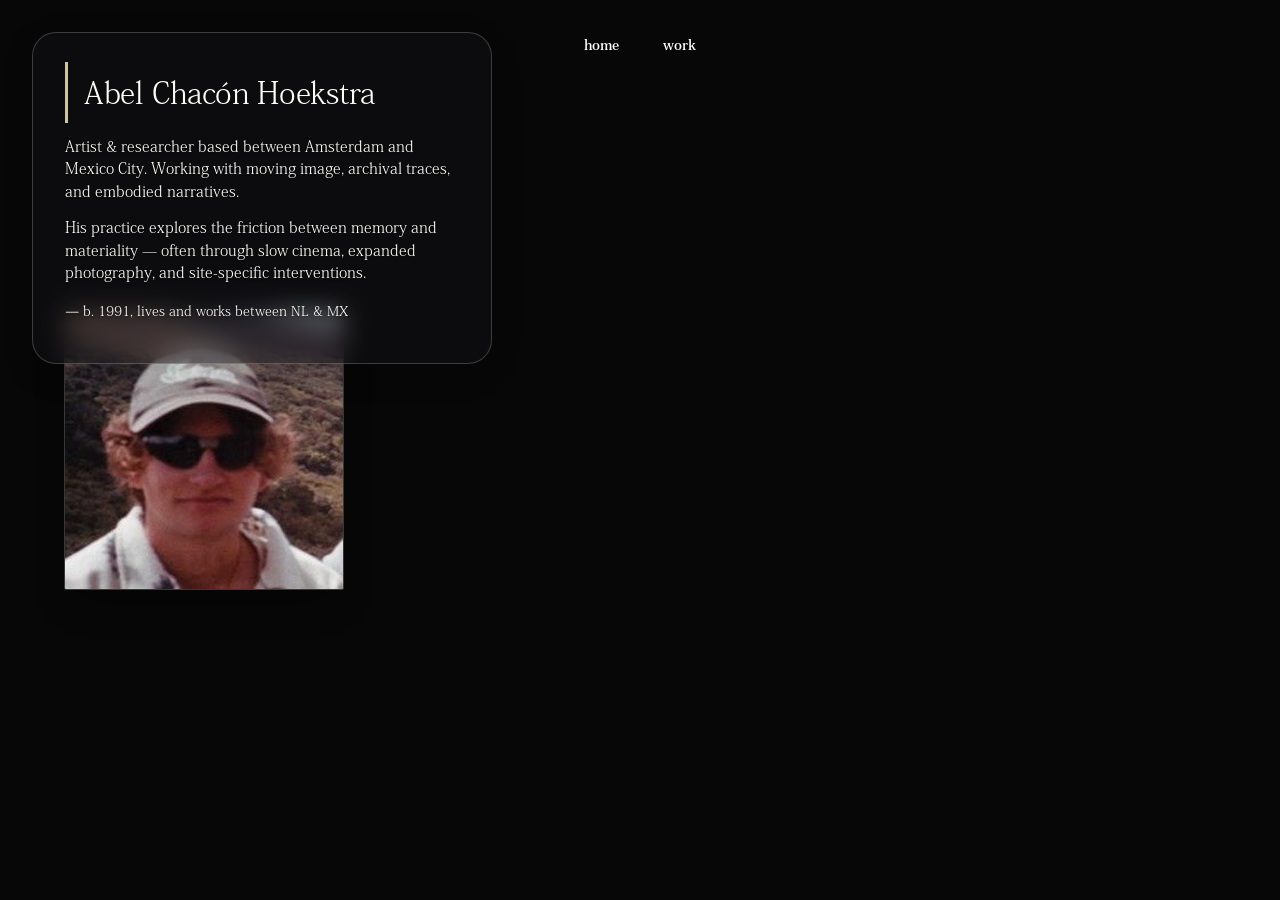
==== about.html @ 02462714 "abe" ====
<!DOCTYPE html>
<html lang="en">
<head>
    <meta charset="UTF-8">
    <meta name="viewport" content="width=device-width, initial-scale=1.0, viewport-fit=cover">
    <title>Abel Chacón Hoekstra — About</title>
    <link rel="stylesheet" href="styles.css">
    <style>
        /* ------------------------------
           ABOUT PAGE SPECIFIC STYLES
           (keeps global styles untouched)
        -------------------------------- */
        body.about-page {
            overflow: hidden;
            position: relative;
            background-color: #0a0a0a; /* fallback */
        }

        /* ---- VIDEO BACKGROUND (local file from repo) ---- */
        .bg-video {
            position: fixed;
            top: 0;
            left: 0;
            width: 100%;
            height: 100%;
            object-fit: cover;
            z-index: -2;
            opacity: 0.85; /* subtle fade for readability */
        }

        /* optional dark overlay to ensure text stands out */
        .video-overlay {
            position: fixed;
            top: 0;
            left: 0;
            width: 100%;
            height: 100%;
            background: rgba(0, 0, 0, 0.3);
            z-index: -1;
            pointer-events: none;
        }

        /* ----- PORTRAIT IMAGE (middle left) ----- */
        .portrait {
            position: fixed;
            left: 5%;
            top: 50%;
            transform: translateY(-50%);
            width: min(280px, 38vw);
            height: auto;
            border-radius: 2px;
            box-shadow: 0 20px 35px -12px rgba(0,0,0,0.4);
            transition: transform 0.3s ease;
            z-index: 15;
            border: 1px solid rgba(255,255,240,0.2);
        }

        /* subtle hover effect (optional) */
        .portrait:hover {
            transform: translateY(-50%) scale(1.01);
        }

        /* ----- TEXT PANEL (top left, blurred glass layer) ----- */
        .about-text {
            position: fixed;
            top: 2rem;
            left: 2rem;
            max-width: 460px;
            width: 90%;
            padding: 1.8rem 2rem;
            background: rgba(20, 20, 25, 0.45);
            backdrop-filter: blur(12px);
            -webkit-backdrop-filter: blur(12px);
            border-radius: 24px;
            border: 1px solid rgba(255, 255, 245, 0.2);
            box-shadow: 0 10px 30px rgba(0,0,0,0.2);
            font-family: KozMinPro, 'Times New Roman', serif;
            color: #fefef7;
            z-index: 20;
            pointer-events: none;   /* allows clicking through to nav if needed, but nav is higher */
        }

        .about-text h1 {
            font-size: 1.9rem;
            font-weight: 300;
            letter-spacing: -0.3px;
            margin-bottom: 0.5rem;
            border-left: 3px solid rgba(255,245,200,0.8);
            padding-left: 1rem;
        }

        .about-text p {
            font-size: 0.95rem;
            line-height: 1.5;
            font-weight: 300;
            margin: 0.8rem 0;
            text-shadow: 0 1px 2px rgba(0,0,0,0.2);
        }


    </style>
</head>
<body class="about-page">
    <!-- LOCAL VIDEO BACKGROUND (stored in your repo) 
         =================================================
         Replace "video/background.mp4" with the actual path to your video file.
         Supported formats: .mp4, .webm, .mov. 
         If you want a fallback image, add poster="path/to/poster.jpg"
    -->
    <video class="bg-video" autoplay loop muted playsinline>
        <source src="asserts/abel_backgroundcompress.mov" type="video/mp4">
        <!-- add additional source if needed, e.g. webm -->
        Your browser does not support the video tag.
    </video>
    <div class="video-overlay"></div>

    <!-- PORTRAIT IMAGE (middle left) 
         change src to your own image inside repo (e.g., "images/portrait.jpg")
    -->
    <img class="portrait" 
         src="asserts/abel.jpg" 
         alt="Abel Chacón Hoekstra portrait"
            loading="lazy">
    <!-- TEXT CONTENT with blurred glass effect (top left) -->
    <div class="about-text">
        <h1>Abel Chacón Hoekstra</h1>
        <p>Artist & researcher based between Amsterdam and Mexico City. Working with moving image, archival traces, and embodied narratives.</p>
        <p>His practice explores the friction between memory and materiality — often through slow cinema, expanded photography, and site-specific interventions.</p>
        <p style="font-size:0.85rem; margin-top:1rem;">⸻  b. 1991, lives and works between NL & MX</p>
    </div>

    <!-- NAVIGATION (home + work) 
         consistent with other pages, but placed at bottom-center for clarity 
    -->
    <div class="links-container2">
        <a href="index.html" class="nav-link">home</a>
        <a href="work.html" class="nav-link">work</a>
    </div>

    <!-- 
        INSTRUCTIONS FOR CUSTOMIZATION (GitHub Pages ready)
        ------------------------------------------------------
        1. VIDEO: replace "video/background.mp4" with your actual file path.
           Example: if your video is in 'assets/video/sea.mp4' → change src accordingly.
           You can also use a webm or mov file.

        2. PORTRAIT: replace "images/portrait.jpg" with your own image inside repo.
           For best results, use square or vertical image (recommended aspect 3:4).
           The portrait will appear centered vertically on the left side.

        3. TEXT: edit the paragraphs inside .about-text as you like.
           Keep the blurred glass layer — it adapts to any text length.

        4. BACKGROUND OVERLAY: adjust rgba(0,0,0,0.3) in .video-overlay if you need darker/lighter.

        5. All fonts & global styles are inherited from styles.css (KozMinPro).
    -->
</body>
</html>
---- styles.css ----
* {
    margin: 0;
    padding: 0;
    box-sizing: border-box;
}
@font-face {
    font-family: KozMinPro;
    src: url("./fonts/KozMinPro-Regular.otf") format("opentype");
    font-weight: normal;
}

@font-face {
    font-family: KozMinPro;
    src: url("./fonts/KozMinPro-Bold.otf") format("opentype");
    font-weight: bold;
}

@font-face {
    font-family: KozMinPro;
    src: url("./fonts/KozMinPro-Light.otf") format("opentype");
    font-weight: 300;
}


body {
    width: 100vw;
    height: 100vh;
    overflow: hidden;
}

#video-background {
    position: fixed;
    top: 0;
    left: 0;
    width: 100%;
    height: 100%;
    z-index: -1;
    border: none;
}

.links-container {
    position: fixed;
    top: 50%;
    left: 50%;
    transform: translate(-50%, -50%);
    z-index: 100;
    text-align: center;
}

.links-container2 {
    position: fixed;
    top: 5%;
    left: 50%;
    transform: translate(-50%, -50%);
    z-index: 100;
    text-align: center;
}

.nav-link {
    display: inline-block;
    font-size: 14px;
    color: white;
    text-decoration: none;
    margin: 10px 20px;
    cursor: pointer;
    font-family: KozMinPro;
    font-weight: bold;
}

.nav-link:hover {
    text-decoration: underline; /* Optional: Add a fade-out transition */

}
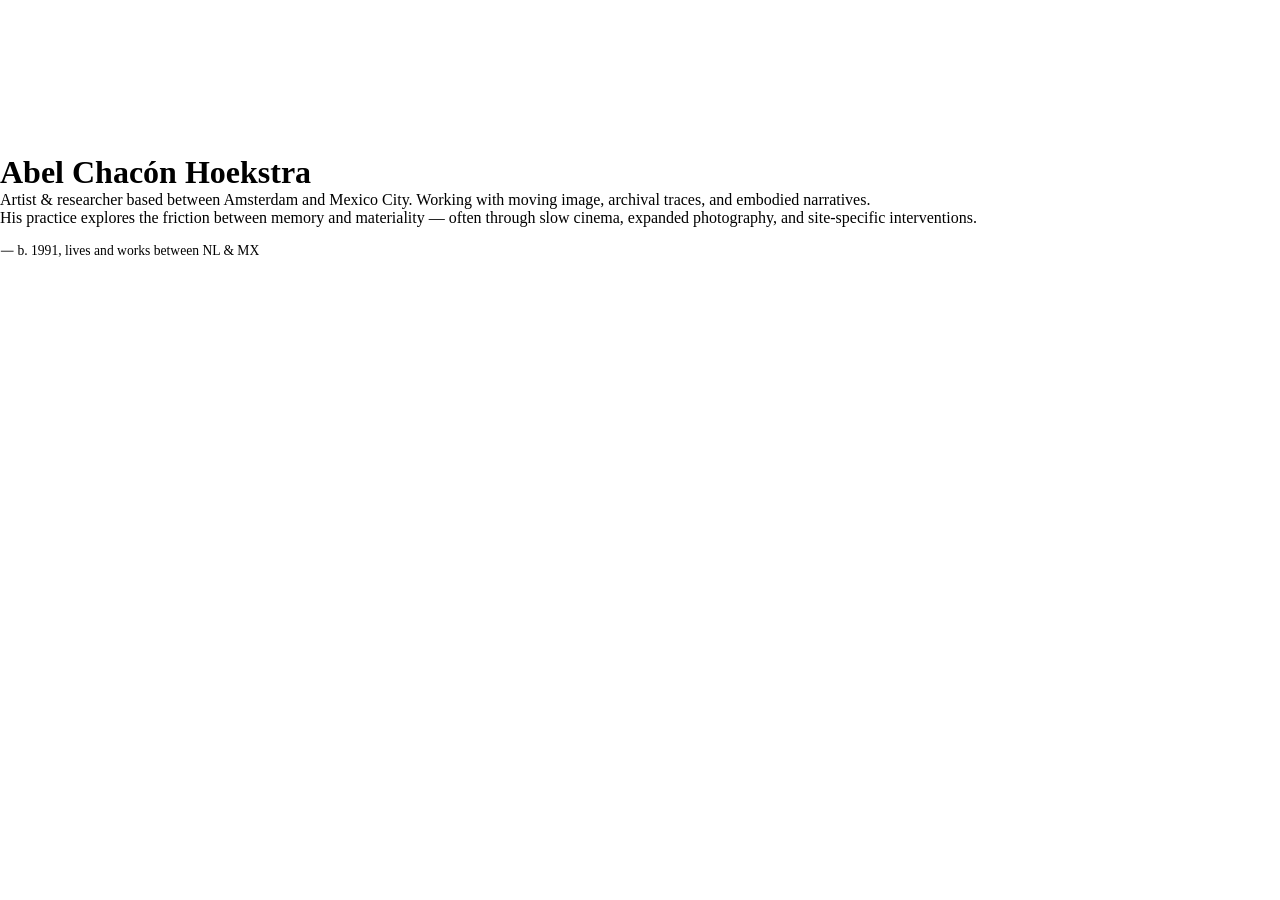
==== commit 6ffbc84e: "fveaz" ====
--- a/about.html
+++ b/about.html
@@ -5,100 +5,6 @@
     <meta name="viewport" content="width=device-width, initial-scale=1.0, viewport-fit=cover">
     <title>Abel Chacón Hoekstra — About</title>
     <link rel="stylesheet" href="styles.css">
-    <style>
-        /* ------------------------------
-           ABOUT PAGE SPECIFIC STYLES
-           (keeps global styles untouched)
-        -------------------------------- */
-        body.about-page {
-            overflow: hidden;
-            position: relative;
-            background-color: #0a0a0a; /* fallback */
-        }
-
-        /* ---- VIDEO BACKGROUND (local file from repo) ---- */
-        .bg-video {
-            position: fixed;
-            top: 0;
-            left: 0;
-            width: 100%;
-            height: 100%;
-            object-fit: cover;
-            z-index: -2;
-            opacity: 0.85; /* subtle fade for readability */
-        }
-
-        /* optional dark overlay to ensure text stands out */
-        .video-overlay {
-            position: fixed;
-            top: 0;
-            left: 0;
-            width: 100%;
-            height: 100%;
-            background: rgba(0, 0, 0, 0.3);
-            z-index: -1;
-            pointer-events: none;
-        }
-
-        /* ----- PORTRAIT IMAGE (middle left) ----- */
-        .portrait {
-            position: fixed;
-            left: 5%;
-            top: 50%;
-            transform: translateY(-50%);
-            width: min(280px, 38vw);
-            height: auto;
-            border-radius: 2px;
-            box-shadow: 0 20px 35px -12px rgba(0,0,0,0.4);
-            transition: transform 0.3s ease;
-            z-index: 15;
-            border: 1px solid rgba(255,255,240,0.2);
-        }
-
-        /* subtle hover effect (optional) */
-        .portrait:hover {
-            transform: translateY(-50%) scale(1.01);
-        }
-
-        /* ----- TEXT PANEL (top left, blurred glass layer) ----- */
-        .about-text {
-            position: fixed;
-            top: 2rem;
-            left: 2rem;
-            max-width: 460px;
-            width: 90%;
-            padding: 1.8rem 2rem;
-            background: rgba(20, 20, 25, 0.45);
-            backdrop-filter: blur(12px);
-            -webkit-backdrop-filter: blur(12px);
-            border-radius: 24px;
-            border: 1px solid rgba(255, 255, 245, 0.2);
-            box-shadow: 0 10px 30px rgba(0,0,0,0.2);
-            font-family: KozMinPro, 'Times New Roman', serif;
-            color: #fefef7;
-            z-index: 20;
-            pointer-events: none;   /* allows clicking through to nav if needed, but nav is higher */
-        }
-
-        .about-text h1 {
-            font-size: 1.9rem;
-            font-weight: 300;
-            letter-spacing: -0.3px;
-            margin-bottom: 0.5rem;
-            border-left: 3px solid rgba(255,245,200,0.8);
-            padding-left: 1rem;
-        }
-
-        .about-text p {
-            font-size: 0.95rem;
-            line-height: 1.5;
-            font-weight: 300;
-            margin: 0.8rem 0;
-            text-shadow: 0 1px 2px rgba(0,0,0,0.2);
-        }
-
-
-    </style>
 </head>
 <body class="about-page">
     <!-- LOCAL VIDEO BACKGROUND (stored in your repo) 
@@ -113,47 +19,33 @@
         Your browser does not support the video tag.
     </video>
     <div class="video-overlay"></div>
-
-    <!-- PORTRAIT IMAGE (middle left) 
-         change src to your own image inside repo (e.g., "images/portrait.jpg")
-    -->
-    <img class="portrait" 
-         src="asserts/abel.jpg" 
-         alt="Abel Chacón Hoekstra portrait"
-            loading="lazy">
-    <!-- TEXT CONTENT with blurred glass effect (top left) -->
+ 
+    <!-- TEXT CONTENT (centered) -->
     <div class="about-text">
         <h1>Abel Chacón Hoekstra</h1>
         <p>Artist & researcher based between Amsterdam and Mexico City. Working with moving image, archival traces, and embodied narratives.</p>
         <p>His practice explores the friction between memory and materiality — often through slow cinema, expanded photography, and site-specific interventions.</p>
         <p style="font-size:0.85rem; margin-top:1rem;">⸻  b. 1991, lives and works between NL & MX</p>
     </div>
-
+ 
     <!-- NAVIGATION (home + work) 
-         consistent with other pages, but placed at bottom-center for clarity 
+         bottom-center for clarity 
     -->
     <div class="links-container2">
         <a href="index.html" class="nav-link">home</a>
         <a href="work.html" class="nav-link">work</a>
     </div>
-
+ 
     <!-- 
-        INSTRUCTIONS FOR CUSTOMIZATION (GitHub Pages ready)
-        ------------------------------------------------------
-        1. VIDEO: replace "video/background.mp4" with your actual file path.
-           Example: if your video is in 'assets/video/sea.mp4' → change src accordingly.
-           You can also use a webm or mov file.
-
-        2. PORTRAIT: replace "images/portrait.jpg" with your own image inside repo.
-           For best results, use square or vertical image (recommended aspect 3:4).
-           The portrait will appear centered vertically on the left side.
-
-        3. TEXT: edit the paragraphs inside .about-text as you like.
-           Keep the blurred glass layer — it adapts to any text length.
-
-        4. BACKGROUND OVERLAY: adjust rgba(0,0,0,0.3) in .video-overlay if you need darker/lighter.
-
-        5. All fonts & global styles are inherited from styles.css (KozMinPro).
+        INSTRUCTIONS FOR CUSTOMIZATION
+        --------------------------------
+        1. VIDEO: replace "asserts/abel_backgroundcompress.mov" with your actual video path.
+           Supported formats: .mp4, .webm, .mov
+ 
+        2. TEXT: edit the paragraphs inside .about-text as you like.
+           All text is centered and unstyled for clean appearance.
+ 
+        3. All fonts & styles are in styles.css (KozMinPro).
     -->
 </body>
 </html>
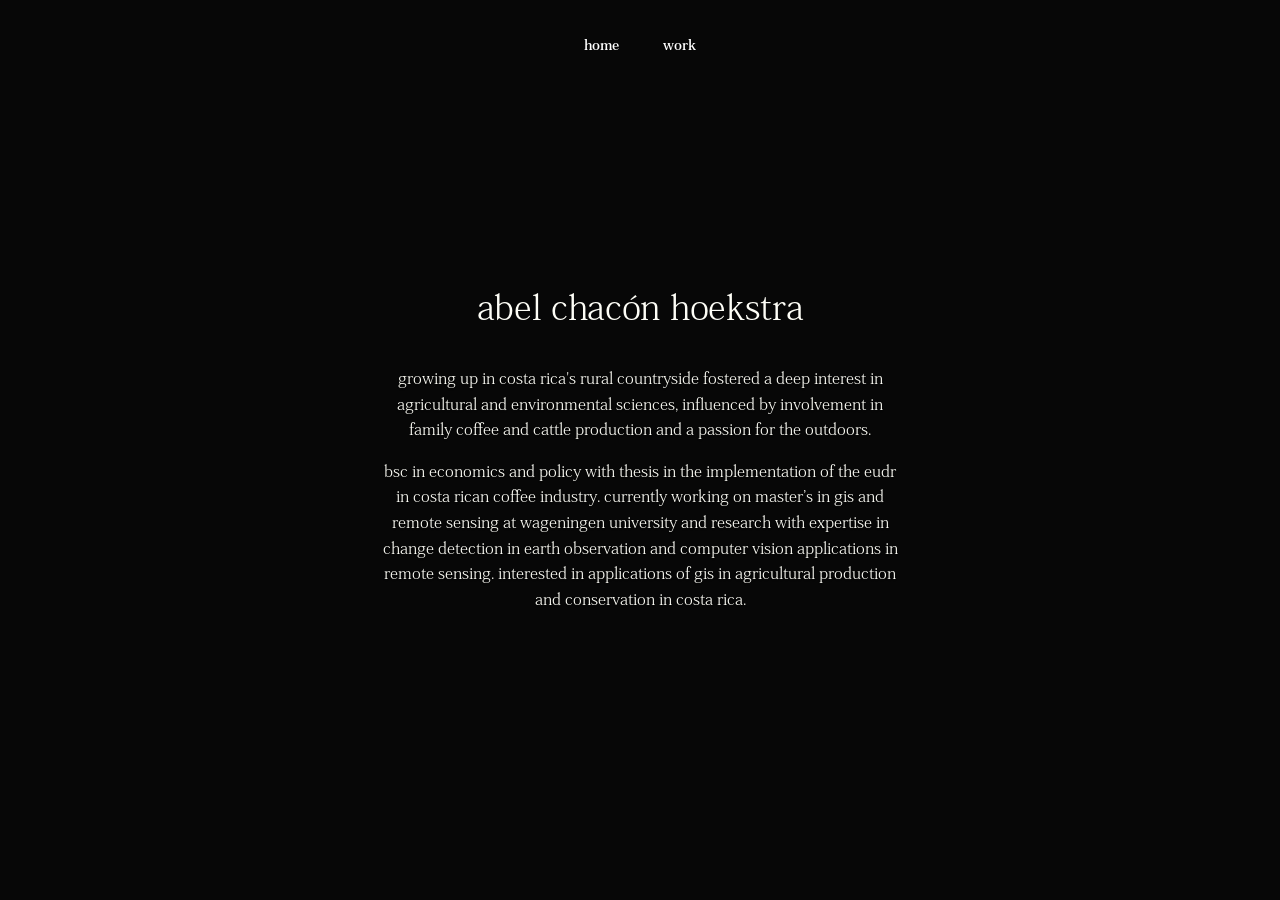
==== commit 900ac300: "gvrefa" ====
--- a/about.html
+++ b/about.html
@@ -22,10 +22,10 @@
  
     <!-- TEXT CONTENT (centered) -->
     <div class="about-text">
-        <h1>Abel Chacón Hoekstra</h1>
-        <p>Artist & researcher based between Amsterdam and Mexico City. Working with moving image, archival traces, and embodied narratives.</p>
-        <p>His practice explores the friction between memory and materiality — often through slow cinema, expanded photography, and site-specific interventions.</p>
-        <p style="font-size:0.85rem; margin-top:1rem;">⸻  b. 1991, lives and works between NL & MX</p>
+        <h1>abel chacón hoekstra</h1>
+        <p>growing up in costa rica's rural countryside fostered a deep interest in agricultural and environmental sciences, influenced by involvement in family coffee and cattle production and a passion for the outdoors.</p>
+        <p>bsc in economics and policy with thesis in the implementation of the eudr in costa rican coffee industry. currently working on master’s in gis and remote sensing at wageningen university and research with expertise in change detection in earth observation and computer vision applications in remote sensing. interested in applications of gis in agricultural production and conservation in costa rica. </p>
+        <p> </p>
     </div>
  
     <!-- NAVIGATION (home + work) 
--- a/styles.css
+++ b/styles.css
@@ -69,5 +69,219 @@
 
 .nav-link:hover {
     text-decoration: underline; /* Optional: Add a fade-out transition */
-
+}
+
+/* ==============================
+   ABOUT PAGE SPECIFIC STYLES
+   ============================== */
+
+body.about-page {
+    overflow: hidden;
+    position: relative;
+    background-color: #0a0a0a;
+}
+
+/* ---- VIDEO BACKGROUND (local file from repo) ---- */
+.bg-video {
+    position: fixed;
+    top: 0;
+    left: 0;
+    width: 100%;
+    height: 100%;
+    object-fit: cover;
+    z-index: -2;
+    opacity: 0.85;
+}
+
+/* optional dark overlay to ensure text stands out */
+.video-overlay {
+    position: fixed;
+    top: 0;
+    left: 0;
+    width: 100%;
+    height: 100%;
+    background: rgba(0, 0, 0, 0.3);
+    z-index: -1;
+    pointer-events: none;
+}
+
+/* ----- TEXT PANEL (centered, no blur) ----- */
+.about-text {
+    position: fixed;
+    top: 50%;
+    left: 50%;
+    transform: translate(-50%, -50%);
+    max-width: 600px;
+    width: 90%;
+    padding: 2rem 2.5rem;
+    background: transparent;
+    border-radius: 0;
+    border: none;
+    box-shadow: none;
+    font-family: KozMinPro, 'Times New Roman', serif;
+    color: #fefef7;
+    z-index: 20;
+    text-align: center;
+}
+
+.about-text h1 {
+    font-size: 2.2rem;
+    font-weight: 300;
+    letter-spacing: -0.3px;
+    margin-bottom: 1.5rem;
+    border-left: none;
+    padding-left: 0;
+}
+
+.about-text p {
+    font-size: 1rem;
+    line-height: 1.6;
+    font-weight: 300;
+    margin: 1rem 0;
+    text-shadow: 0 1px 2px rgba(0,0,0,0.2);
+}
+
+/* ==============================
+   PROJECT PAGE SPECIFIC STYLES
+   ============================== */
+
+body.work-page {
+    background-image: url('https://picsum.photos/id/1018/1920/1080'); 
+    background-size: cover;
+    background-position: center center;
+    background-attachment: fixed;
+    background-repeat: no-repeat;
+    background-color: #0a0a0a;
+}
+
+/* optional: subtle overlay to improve text readability */
+body.work-page::before {
+    content: "";
+    position: fixed;
+    top: 0;
+    left: 0;
+    width: 100%;
+    height: 100%;
+    background: rgba(0, 0, 0, 0.25);
+    pointer-events: none;
+    z-index: 0;
+}
+
+/* Project container - two column layout */
+.project-container {
+    display: flex;
+    width: 100vw;
+    height: 100vh;
+    position: relative;
+    z-index: 2;
+    padding-top: 80px;
+}
+
+/* Left panel - text content */
+.project-left {
+    flex: 1;
+    padding: 40px 60px;
+    display: flex;
+    flex-direction: column;
+    justify-content: center;
+    overflow-y: auto;
+    color: #eaeaea;
+    font-family: KozMinPro;
+}
+
+.project-title {
+    font-size: 16px;
+    font-weight: bold;
+    letter-spacing: -0.2px;
+    line-height: 1.2;
+    margin-bottom: 0.8rem;
+    padding-left: 0.0rem;
+}
+
+.project-description {
+    font-size: 14px;
+    font-weight: normal;
+    line-height: 1.2;
+    margin-bottom: 0.5rem;
+    max-width: 500px;
+    text-shadow: 0 1px 2px rgba(0, 0, 0, 0.2);
+}
+
+.download-link {
+    font-size: 14px;
+    color: rgb(230, 230, 230);
+    text-decoration: none;
+    cursor: pointer;
+    font-family: KozMinPro;
+    font-weight: bold;
+}
+
+.download-link:hover {
+    border-color: rgba(255, 245, 200, 1);
+    background-color: rgba(255, 245, 200, 0.05);
+}
+
+.skills-section {
+    margin-top: 0.2rem;
+}
+
+.skills-title {
+    font-size: 14px;
+    color: rgba(240, 240, 240, 0.86);
+    margin-bottom: 0.0rem;
+    font-weight: bold;
+}
+.skills-list {
+    display: flex;
+    flex-wrap: wrap;
+    font-size: 14px;
+    font-weight: normal;
+    color: rgba(240, 240, 240, 0.86);
+    gap: 4px;
+}
+
+/* Right panel - image */
+.project-right {
+    flex: 1;
+    padding: 40px 60px;
+    display: flex;
+    align-items: center;
+    justify-content: center;
+    overflow: hidden;
+}
+
+.project-image {
+    max-width: 100%;
+    max-height: 100%;
+    width: auto;
+    height: auto;
+    object-fit: contain;
+    border-radius: 4px;
+}
+
+/* Responsive - stack on smaller screens */
+@media (max-width: 1024px) {
+    .project-container {
+        flex-direction: column;
+        padding-top: 100px;
+    }
+
+    .project-left,
+    .project-right {
+        flex: auto;
+        padding: 40px 30px;
+        min-height: 50vh;
+    }
+
+    .project-left {
+        justify-content: flex-start;
+    }
+
+    .project-title {
+        font-size: 1.8rem;
+    }
+
+    .project-description {
+        font-size: 0.95rem;
+    }
 }
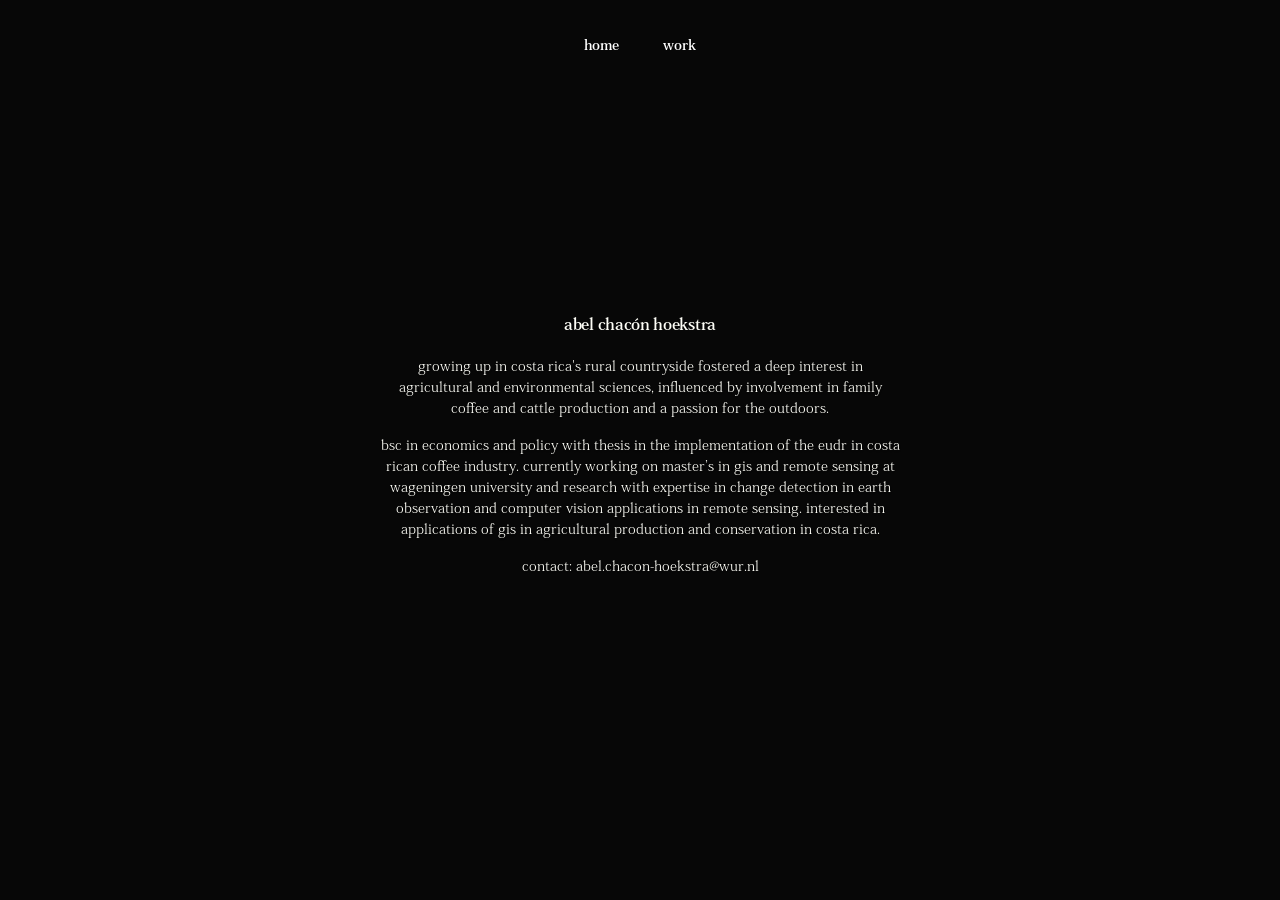
==== commit ef80eb4a: "vfeav" ====
--- a/about.html
+++ b/about.html
@@ -25,7 +25,7 @@
         <h1>abel chacón hoekstra</h1>
         <p>growing up in costa rica's rural countryside fostered a deep interest in agricultural and environmental sciences, influenced by involvement in family coffee and cattle production and a passion for the outdoors.</p>
         <p>bsc in economics and policy with thesis in the implementation of the eudr in costa rican coffee industry. currently working on master’s in gis and remote sensing at wageningen university and research with expertise in change detection in earth observation and computer vision applications in remote sensing. interested in applications of gis in agricultural production and conservation in costa rica. </p>
-        <p> </p>
+        <p>contact: abel.chacon-hoekstra@wur.nl</p>
     </div>
  
     <!-- NAVIGATION (home + work) 
--- a/styles.css
+++ b/styles.css
@@ -125,33 +125,102 @@
 }
 
 .about-text h1 {
-    font-size: 2.2rem;
-    font-weight: 300;
+    font-size: 16px;
+    font-weight: bold;
     letter-spacing: -0.3px;
-    margin-bottom: 1.5rem;
+    margin-bottom: 1.0rem;
     border-left: none;
     padding-left: 0;
 }
 
 .about-text p {
-    font-size: 1rem;
-    line-height: 1.6;
+    font-size: 14px;
+    line-height: 1.5;
     font-weight: 300;
     margin: 1rem 0;
     text-shadow: 0 1px 2px rgba(0,0,0,0.2);
 }
 
+
 /* ==============================
-   PROJECT PAGE SPECIFIC STYLES
+   WORK Page
    ============================== */
-
 body.work-page {
-    background-image: url('https://picsum.photos/id/1018/1920/1080'); 
+    background-image: url('./asserts/backgrpages.png'); 
     background-size: cover;
     background-position: center center;
     background-attachment: fixed;
     background-repeat: no-repeat;
-    background-color: #0a0a0a;
+    background-color: #0a0a0a; /* fallback while image loads */
+}
+
+/* optional: subtle overlay to improve text readability (keeps elegance) */
+body.work-page::before {
+    content: "";
+    position: fixed;
+    top: 0;
+    left: 0;
+    width: 100%;
+    height: 100%;
+    background: rgba(0, 0, 0, 0.25);
+    pointer-events: none;
+    z-index: 0;
+}
+
+/* make sure all interactive content stays above overlay */
+.links-container2 {
+    position: relative;
+    z-index: 10;
+}
+
+        /* Image grid - fit all 6 images in viewport without scrolling, preserve aspect ratios */
+.image-grid {
+    display: grid;
+    grid-template-columns: repeat(2, 1fr);
+    gap: 10px;
+    padding: 80px 10px 10px 10px;
+    width: 20vw;
+    height: 70vh;
+    overflow: hidden;
+    align-items: center;
+    margin: 0 auto;
+}
+
+.grid-item {
+    width: 100%;
+    height: auto;
+    overflow: hidden;
+    border-radius: 4px;
+    display: flex;
+    align-items: center;
+    justify-content: center;
+}
+
+.project-link {
+    display: block;
+    width: 100%;
+    height: auto;
+}
+
+.grid-item img,
+.grid-item video {
+    width: 100%;
+    height: auto;
+    object-fit: contain;
+    display: block;
+}
+
+
+/* ==============================
+   PROJECT PAGE SPECIFIC STYLES
+   ============================== */
+
+body.work-page {
+    background-image: url('./asserts/backgrpages.png');
+    background-size: cover;
+    background-position: center center;
+    background-attachment: fixed;
+    background-repeat: no-repeat;
 }
 
 /* optional: subtle overlay to improve text readability */
@@ -185,7 +254,7 @@
     flex-direction: column;
     justify-content: center;
     overflow-y: auto;
-    color: #eaeaea;
+    color: #fefef7;
     font-family: KozMinPro;
 }
 
@@ -196,6 +265,10 @@
     line-height: 1.2;
     margin-bottom: 0.8rem;
     padding-left: 0.0rem;
+    max-width: 500px;
+
+
+
 }
 
 .project-description {
@@ -209,25 +282,20 @@
 
 .download-link {
     font-size: 14px;
-    color: rgb(230, 230, 230);
+    color: #fefef7;
     text-decoration: none;
     cursor: pointer;
     font-family: KozMinPro;
     font-weight: bold;
 }
 
-.download-link:hover {
-    border-color: rgba(255, 245, 200, 1);
-    background-color: rgba(255, 245, 200, 0.05);
-}
-
 .skills-section {
     margin-top: 0.2rem;
 }
 
 .skills-title {
     font-size: 14px;
-    color: rgba(240, 240, 240, 0.86);
+    color: #fefef7;
     margin-bottom: 0.0rem;
     font-weight: bold;
 }
@@ -236,7 +304,9 @@
     flex-wrap: wrap;
     font-size: 14px;
     font-weight: normal;
-    color: rgba(240, 240, 240, 0.86);
+    color: #fefef7;
+    max-width: 500px;
+
     gap: 4px;
 }
 
@@ -258,6 +328,17 @@
     object-fit: contain;
     border-radius: 4px;
 }
+
+.project-video {
+    max-width: 100%;
+    max-height: 100%;
+    width: auto;
+    height: auto;
+    object-fit: contain;  /* ensures the entire video is visible without cropping */
+    border-radius: 4px;
+    display: block;       /* removes extra spacing below the video */
+}
+
 
 /* Responsive - stack on smaller screens */
 @media (max-width: 1024px) {
